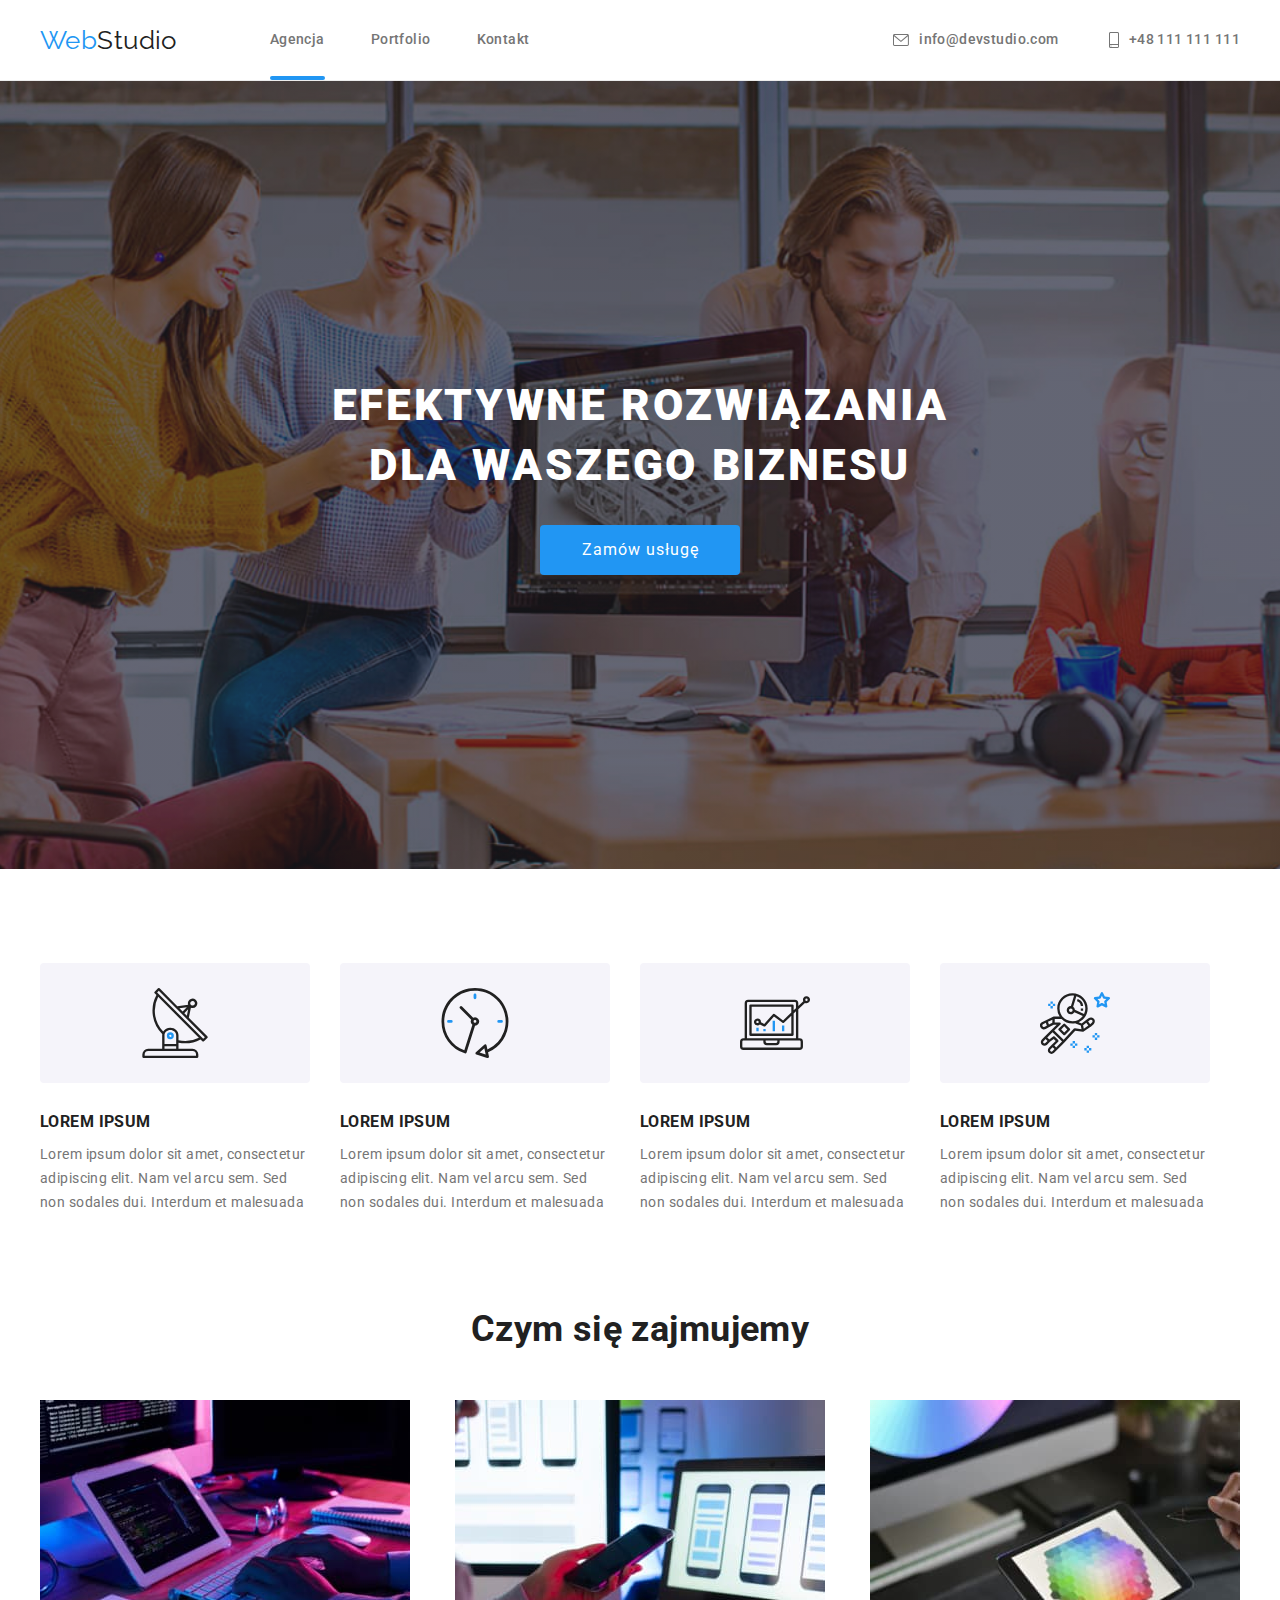
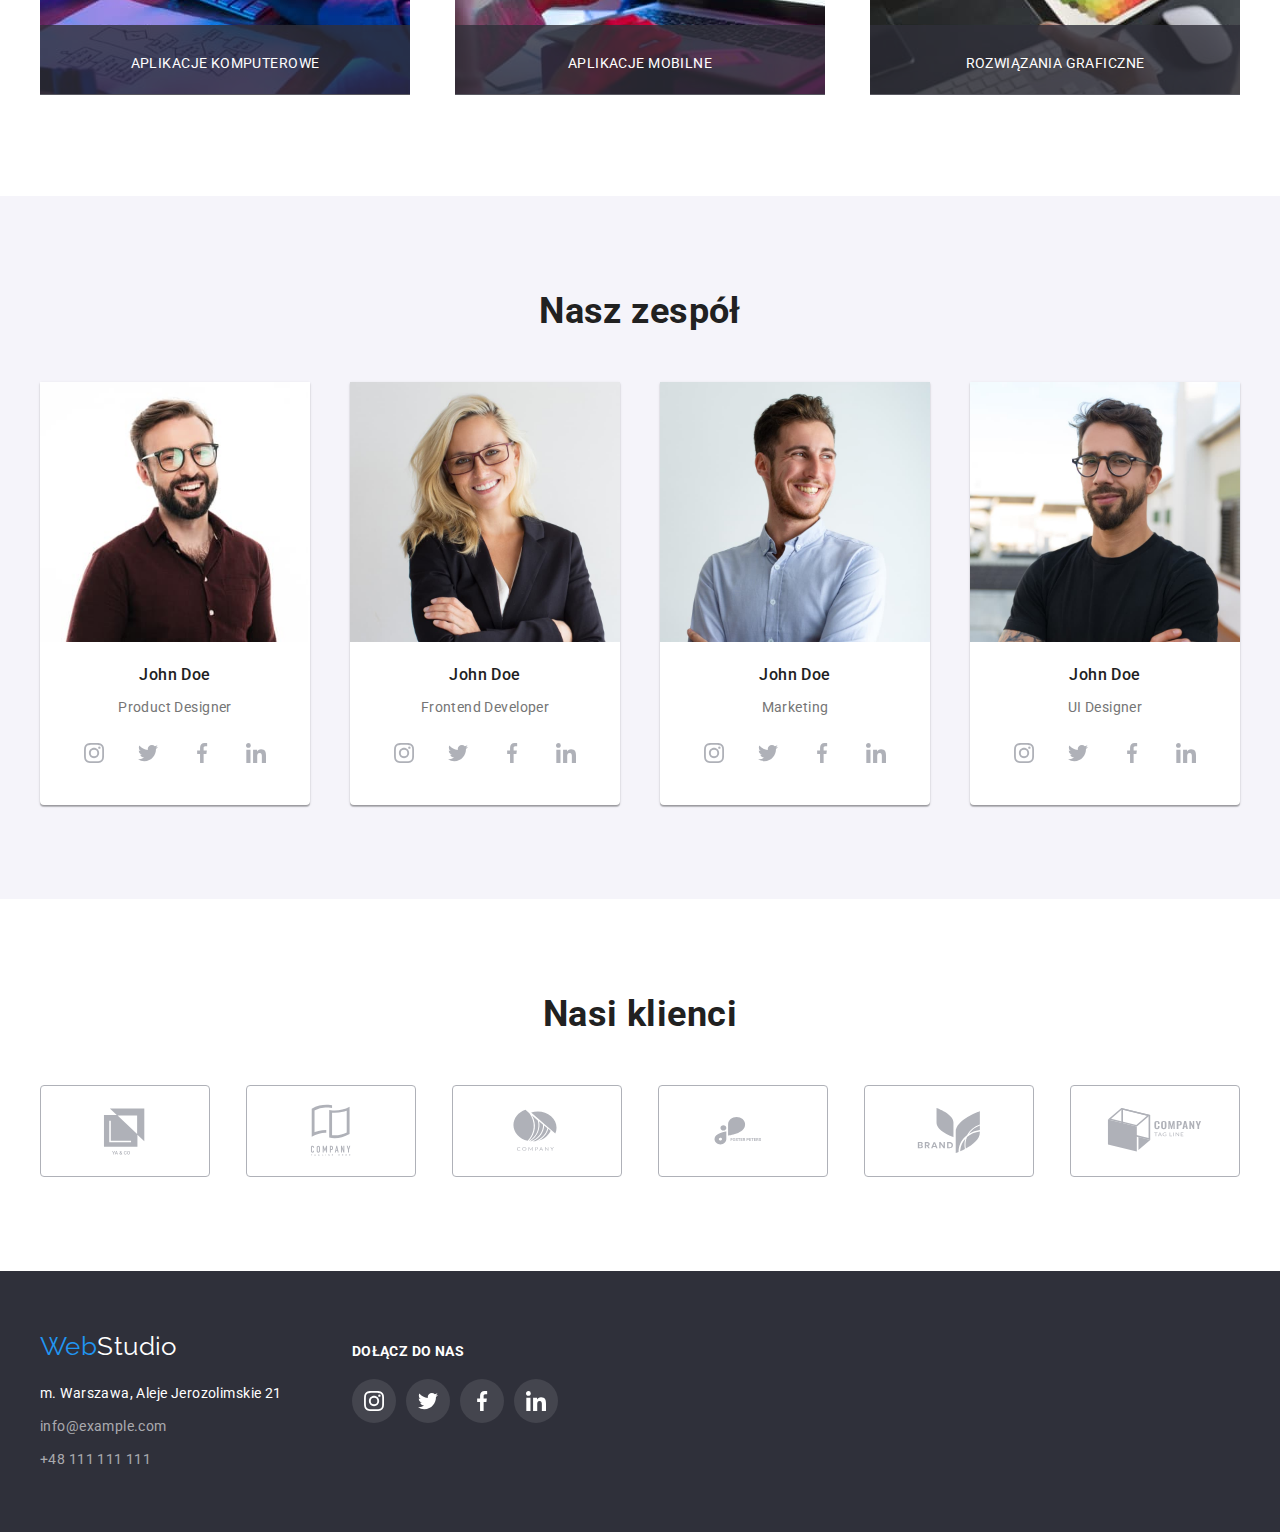
==== index.html @ 2ba0d702 "test" ====
<!DOCTYPE html>
<html lang="en">
  <head>
    <meta charset="UTF-8" />
    <meta http-equiv="X-UA-Compatible" content="IE=edge" />
    <meta name="viewport" content="width=device-width, initial-scale=1.0" />
    <link rel="preconnect" href="https://fonts.googleapis.com" />
    <link rel="preconnect" href="https://fonts.gstatic.com" crossorigin />
    <link
      href="https://fonts.googleapis.com/css2?family=Raleway:wght@700&family=Roboto:wght@400;500;700;900&display=swap"
      rel="stylesheet"
    />
    <link
      rel="stylesheet"
      href="https://cdnjs.cloudflare.com/ajax/libs/modern-normalize/1.1.0/modern-normalize.min.css"
      integrity="sha512-wpPYUAdjBVSE4KJnH1VR1HeZfpl1ub8YT/NKx4PuQ5NmX2tKuGu6U/JRp5y+Y8XG2tV+wKQpNHVUX03MfMFn9Q=="
      crossorigin="anonymous"
      referrerpolicy="no-referrer"
    />
    <link rel="stylesheet" href="./css/morern-normalize.min.css" />
    <link rel="stylesheet" href="./css/styles.css" />
    <title>Studio</title>
  </head>
  <body>
    <header class="header">
      <div class="container nav-container">
        <nav class="nav-header">
          <a class="logo link" href="index.html">Web<span class="logo-color">Studio</span></a>
          <ul class="menu">
            <li class="navigation-list">
              <div class="is-active">
                <a class="navigation-list-link link" href="./index.html">Agencja</a>
              </div>
            </li>
            <li class="navigation-list">
              <a class="navigation-list-link link" href="./portfolio.html">Portfolio</a>
            </li>
            <li class="navigation-list">
              <a class="navigation-list-link link" href="/Kontakt">Kontakt</a>
            </li>
          </ul>
        </nav>
        <ul class="contact">
          <li class="mail-list">
            <svg class="contact-svg" width="16" height="12">
              <use href="./images/icons.svg#icon-envelope"></use>
            </svg>
            <a class="link-contact link" href="mailto:info@devstudio.com">info@devstudio.com</a>
          </li>
          <li class="mail-list">
            <svg class="contact-svg" width="10" height="16">
              <use href="./images/icons.svg#icon-smartphone"></use>
            </svg>
            <a class="link-contact link" href="tel:+48111111111">+48 111 111 111</a>
          </li>
        </ul>
      </div>
    </header>
    <!--  Efektywne Rozwiązania hero  -->
    <main>
      <section class="section business-solutions">
        <div class="container business-solutions-container">
          <h1 class="hero-item-text">EFEKTYWNE ROZWIĄZANIA DLA WASZEGO BIZNESU</h1>
          <button type="button" class="business-solutions-button" data-modal-open>
            Zamów usługę
          </button>
        </div>
      </section>
      <section class="section section-lorem">
        <div class="container">
          <ul class="hero-description-list">
            <li class="hero-description-text">
              <div class="box-lorem">
                <svg class="box-lorem-svg" width="70" height="70">
                  <use href="./images/icons.svg#icon-antenna-1"></use>
                </svg>
              </div>
              <h3 class="undertitle">LOREM IPSUM</h3>
              <p class="hero-text">
                Lorem ipsum dolor sit amet, consectetur adipiscing elit. Nam vel arcu sem. Sed non
                sodales dui. Interdum et malesuada
              </p>
            </li>
            <li class="hero-description-text">
              <div class="box-lorem">
                <svg class="box-lorem-svg" width="70" height="70">
                  <use href="./images/icons.svg#icon-clock-1"></use>
                </svg>
              </div>
              <h3 class="undertitle">LOREM IPSUM</h3>
              <p class="hero-text">
                Lorem ipsum dolor sit amet, consectetur adipiscing elit. Nam vel arcu sem. Sed non
                sodales dui. Interdum et malesuada
              </p>
            </li>
            <li class="hero-description-text">
              <div class="box-lorem">
                <svg class="box-lorem-svg" width="70" height="70">
                  <use href="./images/icons.svg#icon-diagram-1"></use>
                </svg>
              </div>
              <h3 class="undertitle">LOREM IPSUM</h3>
              <p class="hero-text">
                Lorem ipsum dolor sit amet, consectetur adipiscing elit. Nam vel arcu sem. Sed non
                sodales dui. Interdum et malesuada
              </p>
            </li>
            <li class="hero-description-text">
              <div class="box-lorem">
                <svg class="box-lorem-svg" width="70" height="70">
                  <use href="./images/icons.svg#icon-astronaut-1"></use>
                </svg>
              </div>
              <h3 class="undertitle">LOREM IPSUM</h3>
              <p class="hero-text">
                Lorem ipsum dolor sit amet, consectetur adipiscing elit. Nam vel arcu sem. Sed non
                sodales dui. Interdum et malesuada
              </p>
            </li>
          </ul>
        </div>
      </section>
      <!--  about  -->
      <section class="section">
        <div class="container">
          <h2 class="secondary-undertitle">Czym się zajmujemy</h2>
          <ul class="about-img-list">
            <div class="aplication">
              <li class="item">
                <img
                  class="abaut-img-list-img"
                  src="./images/1.jpg"
                  alt="computer"
                  width="370"
                  height="294"
                />
              </li>
              <p class="aplication-text">APLIKACJE KOMPUTEROWE</p>
            </div>
            <div class="aplication">
              <li class="item">
                <img
                  class="abaut-img-list-img"
                  src="./images/2.jpg"
                  alt="mobilephone"
                  width="370"
                  height="294"
                />
              </li>
              <p class="aplication-text">APLIKACJE MOBILNE</p>
            </div>
            <div class="aplication">
              <li class="item">
                <img
                  class="abaut-img-list-img"
                  src="./images/3.jpg"
                  alt="tablet"
                  width="370"
                  height="294"
                />
              </li>
              <p class="aplication-text">ROZWIĄZANIA GRAFICZNE</p>
            </div>
          </ul>
        </div>
      </section>
      <!--  team  -->
      <section class="section bg-color">
        <div class="container">
          <h2 class="secondary-undertitle">Nasz zespół</h2>
          <ul class="team-img-list">
            <li class="team-img-list-item">
              <img
                class="team-img-list-img"
                src="./images/7.jpg"
                alt="john doe product designer"
                width="270"
                height="260"
              />
              <h3 class="team-name">John Doe</h3>
              <p class="team-job">Product Designer</p>
              <ul class="social-list">
                <li>
                  <a class="social-media">
                    <svg class="social-media-svg" width="20" height="20">
                      <use href="./images/icons.svg#icon-instagram-2"></use>
                    </svg>
                  </a>
                </li>
                <li>
                  <a class="social-media">
                    <svg class="social-media-svg" width="20" height="20">
                      <use href="./images/icons.svg#icon-twitter-1"></use>
                    </svg>
                  </a>
                </li>
                <li>
                  <a class="social-media">
                    <svg class="social-media-svg" width="20" height="20">
                      <use href="./images/icons.svg#icon-facebook-1"></use>
                    </svg>
                  </a>
                </li>
                <li>
                  <a class="social-media">
                    <svg class="social-media-svg" width="20" height="20">
                      <use href="./images/icons.svg#icon-linkedin-1"></use>
                    </svg>
                  </a>
                </li>
              </ul>
            </li>
            <li class="team-img-list-item">
              <img
                class="team-img-list-img"
                src="./images/4.jpg"
                alt="john doe frontend developer"
                width="270"
                height="260"
              />
              <h3 class="team-name">John Doe</h3>
              <p class="team-job">Frontend Developer</p>
              <ul class="social-list">
                <li>
                  <a class="social-media">
                    <svg class="social-media-svg" width="20" height="20">
                      <use href="./images/icons.svg#icon-instagram-2"></use>
                    </svg>
                  </a>
                </li>
                <li>
                  <a class="social-media">
                    <svg class="social-media-svg" width="20" height="20">
                      <use href="./images/icons.svg#icon-twitter-1"></use>
                    </svg>
                  </a>
                </li>
                <li>
                  <a class="social-media">
                    <svg class="social-media-svg" width="20" height="20">
                      <use href="./images/icons.svg#icon-facebook-1"></use>
                    </svg>
                  </a>
                </li>
                <li>
                  <a class="social-media">
                    <svg class="social-media-svg" width="20" height="20">
                      <use href="./images/icons.svg#icon-linkedin-1"></use>
                    </svg>
                  </a>
                </li>
              </ul>
            </li>
            <li class="team-img-list-item">
              <img
                class="team-img-list-img"
                src="./images/5.jpg"
                alt="john doe marketing"
                width="270"
                height="260"
              />
              <h3 class="team-name">John Doe</h3>
              <p class="team-job">Marketing</p>
              <ul class="social-list">
                <li>
                  <a class="social-media">
                    <svg class="social-media-svg" width="20" height="20">
                      <use href="./images/icons.svg#icon-instagram-2"></use>
                    </svg>
                  </a>
                </li>
                <li>
                  <a class="social-media">
                    <svg class="social-media-svg" width="20" height="20">
                      <use href="./images/icons.svg#icon-twitter-1"></use>
                    </svg>
                  </a>
                </li>
                <li>
                  <a class="social-media">
                    <svg class="social-media-svg" width="20" height="20">
                      <use href="./images/icons.svg#icon-facebook-1"></use>
                    </svg>
                  </a>
                </li>
                <li>
                  <a class="social-media">
                    <svg class="social-media-svg" width="20" height="20">
                      <use href="./images/icons.svg#icon-linkedin-1"></use>
                    </svg>
                  </a>
                </li>
              </ul>
            </li>
            <li class="team-img-list-item">
              <img
                class="team-img-list-img"
                src="./images/6.jpg"
                alt="john doe ui designer"
                width="270"
                height="260"
              />
              <h3 class="team-name">John Doe</h3>
              <p class="team-job">UI Designer</p>
              <ul class="social-list">
                <li>
                  <a class="social-media">
                    <svg class="social-media-svg" width="20" height="20">
                      <use href="./images/icons.svg#icon-instagram-2"></use>
                    </svg>
                  </a>
                </li>
                <li>
                  <a class="social-media">
                    <svg class="social-media-svg" width="20" height="20">
                      <use href="./images/icons.svg#icon-twitter-1"></use>
                    </svg>
                  </a>
                </li>
                <li>
                  <a class="social-media">
                    <svg class="social-media-svg" width="20" height="20">
                      <use href="./images/icons.svg#icon-facebook-1"></use>
                    </svg>
                  </a>
                </li>
                <li>
                  <a class="social-media">
                    <svg class="social-media-svg" width="20" height="20">
                      <use href="./images/icons.svg#icon-linkedin-1"></use>
                    </svg>
                  </a>
                </li>
              </ul>
            </li>
          </ul>
        </div>
      </section>
      <section class="section our-customers">
        <div class="container">
          <h2 class="secondary-undertitle">Nasi klienci</h2>
          <ul class="our-clients">
            <li>
              <a class="companies-clients" href="#">
                <svg width="106" height="60.04">
                  <use class="logo-our-customers" href="./images/icons.svg#icon-Logo"></use>
                </svg>
              </a>
            </li>
            <li>
              <a class="companies-clients" href="#">
                <svg width="106" height="60.04">
                  <use class="logo-our-customers" href="./images/icons.svg#icon-Logo-1"></use>
                </svg>
              </a>
            </li>
            <li>
              <a class="companies-clients" href="#">
                <svg width="106" height="60">
                  <use class="logo-our-customers" href="./images/icons.svg#icon-Logo-2"></use>
                </svg>
              </a>
            </li>
            <li>
              <a class="companies-clients" href="#">
                <svg width="84.44" height="40.62">
                  <use class="logo-our-customers" href="./images/icons.svg#icon-Logo-3"></use>
                </svg>
              </a>
            </li>
            <li>
              <a class="companies-clients" href="#">
                <svg width="106" height="60">
                  <use class="logo" href="./images/icons.svg#icon-Logo-4"></use>
                </svg>
              </a>
            </li>
            <li>
              <a class="companies-clients" href="#">
                <svg width="106" height="60">
                  <use class="logo" href="./images/icons.svg#icon-Logo-5"></use>
                </svg>
              </a>
            </li>
          </ul>
        </div>
      </section>
    </main>
    <footer class="footer">
      <div class="container footer-both">
        <div class="footer-container">
          <a class="logo logo-footer" href="index.html"
            >Web<span class="footer-logo-color">Studio</span></a
          >
          <address>
            <ul class="address list">
              <li class="footer-address footer-li">
                <a
                  class="footer-address-item link"
                  href="https://goo.gl/maps/xpxpCTiTsb5umE3t5"
                  target="_blank"
                  >m. Warszawa, Aleje Jerozolimskie 21</a
                >
              </li>
              <li class="address-mail-footer footer-li">
                <a class="footer-tel-mail" href="mailto:info@example.com">info@example.com</a>
              </li>
              <li class="address-tel-footer">
                <a class="footer-tel-mail" href="tel:+48111111111">+48 111 111 111</a>
              </li>
            </ul>
          </address>
        </div>
        <div class="footer-container-right">
          <h4 class="join-us">DOŁĄCZ DO NAS</h4>
          <ul class="list-svg-join-us">
            <li>
              <a class="svg-join-us">
                <svg class="svg-join-us-svg" width="20" height="20">
                  <use href="./images/icons.svg#icon-instagram-2"></use>
                </svg>
              </a>
            </li>
            <li>
              <a class="svg-join-us">
                <svg class="svg-join-us-svg" width="20" height="20">
                  <use href="./images/icons.svg#icon-twitter-1"></use>
                </svg>
              </a>
            </li>
            <li>
              <a class="svg-join-us">
                <svg class="svg-join-us-svg" width="20" height="20">
                  <use href="./images/icons.svg#icon-facebook-1"></use>
                </svg>
              </a>
            </li>
            <li>
              <a class="svg-join-us">
                <svg class="svg-join-us-svg" width="20" height="20">
                  <use href="./images/icons.svg#icon-linkedin-1"></use>
                </svg>
              </a>
            </li>
          </ul>
        </div>
      </div>
    </footer>
    <div class="backdrop is-hidden" data-modal>
      <div class="modal">
        <button class="btn-close" data-modal-close>
          <svg width="17" height="17">
            <use href="./images/icons.svg#icon-Vector"></use>
          </svg>
        </button>
      </div>
    </div>
    <script src="./js/modal.js"></script>
  </body>
</html>
---- css/styles.css ----
:root {
  --main-font: 'Roboto', sans-serif;
  --secondary-font: 'Raleway', sans-serif;
  --main-color: #2196f3;
  --secondary-color: #212121;
  --navigation-color: #757575;
  --button-background-color: #f5f4fa;
  --focus-color: #ffffff;
  --hero-item-background-color: #2f303a;
}
*,
*::before,
*::after {
  box-sizing: border-box;
}
* {
  margin: 0;
  padding: 0;
}
ul {
  list-style-type: none;
}
button {
  cursor: pointer;
}
body {
  font-family: var(--main-font);
  font-size: 14px;
  line-height: 1.714;
  letter-spacing: 0.03em;
}
a {
  text-decoration: none;
}
.section {
  padding: 94px 0;
}
.section-lorem {
  padding-bottom: 0;
}
.container {
  max-width: 1200px;
  width: 100%;
  margin: 0 auto;
}
/* ---------- HEADER --------------*/
.btn-close {
  position: absolute;
  right: 8px;
  top: 8px;
  width: 18px;
  height: 18px;
  border-radius: 50%;
  padding: 6px;
  fill: rgba(0, 0, 0, 1);
  background: #ffffff;
  border: 1px solid rgba(0, 0, 0, 0.1);
  display: flex;
  justify-content: center;
  align-items: center;
}
.btn-close:hover {
  fill: var(--main-color);
  border-color: var(--main-color);
  transition-property: fill, border-color;
  transition-duration: 250ms;
  transition-timing-function: cubic-bezier(0.4, 0, 0.2, 1);
}
.img {
  display: block;
}
.is-active {
  position: relative;
}
.is-active::after {
  content: '';
  position: absolute;
  background: rgba(33, 150, 243, 1);
  border-radius: 2px;
  width: 100%;
  height: 4px;
  top: 48px;
  display: block;
}
.header {
  border-bottom: 1px solid #ececec;
  background-color: var(--focus-color);
  justify-content: center;
  display: flex;
}
.menu {
  display: flex;
  column-gap: 46px;
  justify-content: space-between;
}
.contact-svg {
  margin-right: 10px;
}
.contact {
  display: flex;
  column-gap: 50px;
  fill: var(--navigation-color);
  justify-content: center;
}
.nav-container {
  display: flex;
  align-items: center;
  justify-content: space-between;
  height: 80px;
}
.nav-header {
  display: flex;
  column-gap: 93px;
  align-items: center;
}
.logo,
.logo-color {
  font-family: var(--secondary-font);
  font-size: 26px;
  line-height: 1.192;
  color: var(--main-color);
}
.logo {
  color: var(--main-color);
}
.logo-color {
  color: var(--secondary-color);
}
.navigation-list-link,
.navigation-list-link:hover,
.navigation-list-link:focus,
.link-contact:hover,
.link-contact:focus {
  color: var(--main-color);
}
.navigation-list-link,
.link-contact {
  font-style: var(--main-font);
  color: var(--navigation-color);
  font-weight: 500;
}
.mail-list {
  display: flex;
  align-items: center;
}
.mail-list:hover,
.mail-list:focus {
  color: var(--main-color);
  fill: var(--main-color);
}
/* -----------END HEADER --------- */
/* ---------- MAIN --------------*/
.modal {
  top: 50%;
  left: 50%;
  width: 528px;
  height: 581px;
  background-color: var(--focus-color);
  box-shadow: 0px 1px 3px rgba(0, 0, 0, 0.12), 0px 1px 1px rgba(0, 0, 0, 0.14),
    0px 2px 1px rgba(0, 0, 0, 0.2);
  border-radius: 4px;
  position: fixed;
  z-index: 1;
  transition-property: visibility, opacity, transform;
  transition-duration: 2s;
  transform: translateX(-50%) translateY(-50%) scale(1);
  opacity: 1;
  visibility: visible;
  display: block;
}
.is-hidden {
  pointer-events: none;
  visibility: hidden;
  opacity: 0;
}
.backdrop {
  position: fixed;
  left: 0;
  right: 0;
  top: 0;
  bottom: 0;
  background: rgba(0, 0, 0, 0.2);
  transition: visibility 0.5s linear, opacity 0.5s linear;
}
.item {
  position: relative;
}
.aplication {
  position: relative;
  overflow: hidden;
  background-color: #fff;
  justify-content: center;
  text-align: center;
}
.aplication > .aplication-text {
  position: absolute;
  bottom: 7px;
  width: 100%;
  height: 70px;
  padding: 27px;
  background-color: rgba(47, 48, 58, 0.8);
  color: #fff;
}
.social-list {
  display: flex;
  gap: 10px;
  justify-content: center;
}
.social-media {
  width: 44px;
  height: 44px;
  border-radius: 50%;
  margin-bottom: 30px;
  margin-top: 16px;
  display: flex;
  padding: 12px;
  fill: rgba(175, 177, 184, 1);
}
.social-media:hover,
.social-media:focus {
  background: var(--main-color);
  fill: var(--focus-color);
}
.svg-join-us-border {
  border: 1px solid rgba(175, 177, 184, 1);
  padding: 17.71px 32px 14.25px 32px;
}
.our-clients {
  display: flex;
  gap: 30px;
  margin-top: 50px;
  fill: rgba(175, 177, 184, 1);
  justify-content: space-between;
}

.companies-clients:hover,
.companies-clients:focus {
  fill: var(--main-color);
  border-color: var(--main-color);
}
.companies-clients {
  width: 170px;
  height: 92px;
  border: 1px solid rgba(175, 177, 184, 1);
  border-radius: 4px;
  display: flex;
  justify-content: center;
  align-items: center;
  fill: rgba(175, 177, 184, 1);
}
.box-lorem {
  width: 270px;
  height: 120px;
  border-radius: 4px;
  background-color: #f5f4fa;
  margin-bottom: 30px;
  display: flex;
  justify-content: center;
  align-items: center;
}
.about-img-list {
  display: flex;
  column-gap: 30px;
  justify-content: space-between;
}
.team-job {
  line-height: 1.187;
  color: var(--navigation-color);
  text-align: center;
}
.team-name {
  font-weight: 500;
  line-height: 1.187;
  color: var(--secondary-color);
  text-align: center;
  padding: 15px;
  font-size: 16px;
}
.team-img-list-item {
  background-color: var(--focus-color);
  display: inline-block;
  justify-content: space-between;
  width: 270px;
  box-shadow: 0 1px 3px rgba(0, 0, 0, 0.12), 0 1px 1px rgba(0, 0, 0, 0.14),
    0 2px 1px rgba(0, 0, 0, 0.2);
  border-radius: 0 0 4px 4px;
}
.team-img-list {
  display: flex;
  column-gap: 30px;
  justify-content: space-between;
}
.secondary-undertitle {
  font-size: 36px;
  line-height: 1.167;
  color: var(--secondary-color);
  margin-bottom: 50px;
  text-align: center;
}
.hero-text {
  font-family: var(--main-font);
  line-height: 24px;
  color: var(--navigation-color);
  font-size: 14px;
}
.undertitle {
  line-height: 1.143;
  text-transform: uppercase;
  color: var(--secondary-color);
  margin-bottom: 10px;
}
.hero-item-text {
  font-weight: 900;
  font-size: 44px;
  line-height: 60px;
  letter-spacing: 0.06em;
  text-transform: uppercase;
  color: var(--focus-color);
  margin: 0 auto;
  width: 696px;
  margin-top: 200px;
}
.hero-description-list {
  display: flex;
  justify-content: space-between;
}
.hero-description-text {
  margin-right: 30px;
}
.hero-item {
  background-color: var(--hero-item-background-color);
}
.hero-model-btn {
  font-family: var(--main-font);
  font-size: 16px;
  line-height: 30px;
  background-color: var(--button-background-color);
  box-shadow: 0px 4px 4px rgba(0, 0, 0, 0.15);
  border-radius: 4px;
  line-height: 1.875;
  letter-spacing: 0.06em;
  color: var(--secondary-color);
}
.hero-model-btn:hover,
.hero-model-btn:focus {
  color: var(--focus-color);
  background-color: var(--main-color);
}
.business-solutions {
  background-image: linear-gradient(to right, rgba(47, 48, 58, 0.4), rgba(47, 48, 58, 0.4)),
    url(../images/img-bg.jpg);
  background-repeat: no-repeat;
  background-size: cover;
  background-position: center;
}
.business-solutions-container {
  text-align: center;
}
.business-solutions-button {
  font-family: var(--main-font);
  font-size: 16px;
  line-height: 30px;
  background-color: var(--main-color);
  letter-spacing: 0.06em;
  color: var(--focus-color);
  padding: 10px 41px 10px 42px;
  margin-top: 30px;
  margin-bottom: 200px;
  border-radius: 4px;
  border: none;
}
.nav-button-card {
  font-family: var(--main-font);
  font-size: 16px;
  font-weight: 500;
  line-height: 1.625;
  padding: 6px 22px 6px 22px;
  color: var(--secondary-color);
  background-color: var(--button-background-color);
  border-radius: 4px;
  margin-right: 8px;
  border: none;
}
.bg-color {
  background-color: var(--button-background-color);
}
.nav-button-card:hover,
.nav-button-card:focus {
  color: var(--focus-color);
  background-color: var(--main-color);
  box-shadow: 0 2px 2px 0 rgba(0, 0, 0, 0.12), 0 1px 2px 0 rgba(0, 0, 0, 0.08),
    0 3px 1px 0 rgba(0, 0, 0, 0.1);
}
.buttons-nav {
  display: flex;
  justify-content: center;
  margin-bottom: 50px;
}
.nav-link {
  font-family: var(--main-font);
  font-size: 16px;
  font-weight: 500;
  line-height: 1.625;
  color: var(--focus-color);
  border: 0;
}
.nav-link:hover,
.nav-link:focus {
  color: var(--main-color);
}
/* ---------- END-MAIN --------------*/
/* ---------- PORTFOLIO --------------*/
.portfolio-ul-list {
  display: flex;
  justify-content: space-between;
  flex-wrap: wrap;
}
.portfolio-list:hover {
  box-shadow: 1px 4px 6px 0 rgba(0, 0, 0, 0.16), 0 4px 4px 0 rgba(0, 0, 0, 0.06),
    0 1px 1px 0 rgba(0, 0, 0, 0.12);
}
.portfolio-list {
  position: relative;
  overflow: hidden;
  display: inline-block;
  justify-content: space-between;
  width: 370px;
  border: 1px solid #eeeeee;
  margin: 0 25px 30px 0;
}
.portfolio-item {
  font-size: 18px;
  line-height: 2;
  letter-spacing: 0.06em;
  color: var(--secondary-color);
  margin: 20px 24px 4px 24px;
}
.portfolio-class-description {
  font-size: 16px;
  line-height: 1.875;
  color: var(--navigation-color);
  display: block;
  margin: 0 24px 20px 24px;
}
.overlay-box {
  position: relative;
  overflow: hidden;
  width: 370px;
  height: 294px;
}
.overlay {
  width: 100%;
  height: 100%;
  position: absolute;
  background-color: rgba(33, 150, 243, 0.9);
  transform: translateY(100%);
  transition-duration: 250ms;
  transition-timing-function: cubic-bezier(0.4, 0, 0.2, 1);
}
.overlay-box:hover .overlay,
.overlay-box:focus .overlay {
  transform: translateY(0);
}
.overlay p {
  font-style: normal;
  font-weight: 400;
  font-size: 18px;
  line-height: 1.55;
  letter-spacing: 0.03em;
  color: var(--focus-color);
  padding: 49px 45px 49px 24px;
}
/* ---------- END-PORTFOLIO --------------*/
/* ---------- FOOTER --------------*/
.social-link {
  border-radius: 50%;
  padding: 12px;
  color: var(--focus-color);
  background-color: rgba(255, 255, 255, 0.1);
}
.footer-tel-mail {
  font-style: normal;
  color: rgba(255, 255, 255, 0.6);
}
.footer-tel-mail:hover,
.footer-tel-mail:focus {
  color: var(--main-color);
}
.footer-address-item {
  font-family: var(--main-font);
  color: var(--focus-color);
  font-style: normal;
}
.footer-address-item:hover,
.footer-address-item:focus {
  color: var(--main-color);
}
.footer-logo-color {
  color: rgba(255, 255, 255, 1);
}
.logo-footer {
  display: inline-block;
  margin-bottom: 20px;
}
.footer-li {
  padding-bottom: 9px;
}
.footer {
  background: var(--hero-item-background-color);
  padding: 60px 0;
  display: flex;
}
.footer-both {
  display: flex;
}
.footer-container {
  padding-right: 70px;
}
.footer-container-right {
  padding-right: 70px;
  margin-top: 12px;
}
.join-us {
  font-family: var(--main-font);
  font-size: 14px;
  font-weight: 700;
  line-height: 16px;
  letter-spacing: 0.03em;
  color: var(--focus-color);
}
.list-svg-join-us {
  display: flex;
  gap: 10px;
  padding-top: 20px;
}
.svg-join-us {
  width: 44x;
  height: 44px;
  border-radius: 50%;
  padding: 12px;
  background-color: rgba(255, 255, 255, 0.1);
  display: flex;
  fill: var(--focus-color);
}
.svg-join-us:hover,
.svg-join-us:focus {
  background: var(--main-color);
  fill: var(--focus-color);
}
/* ---------- END-FOOTER --------------*/
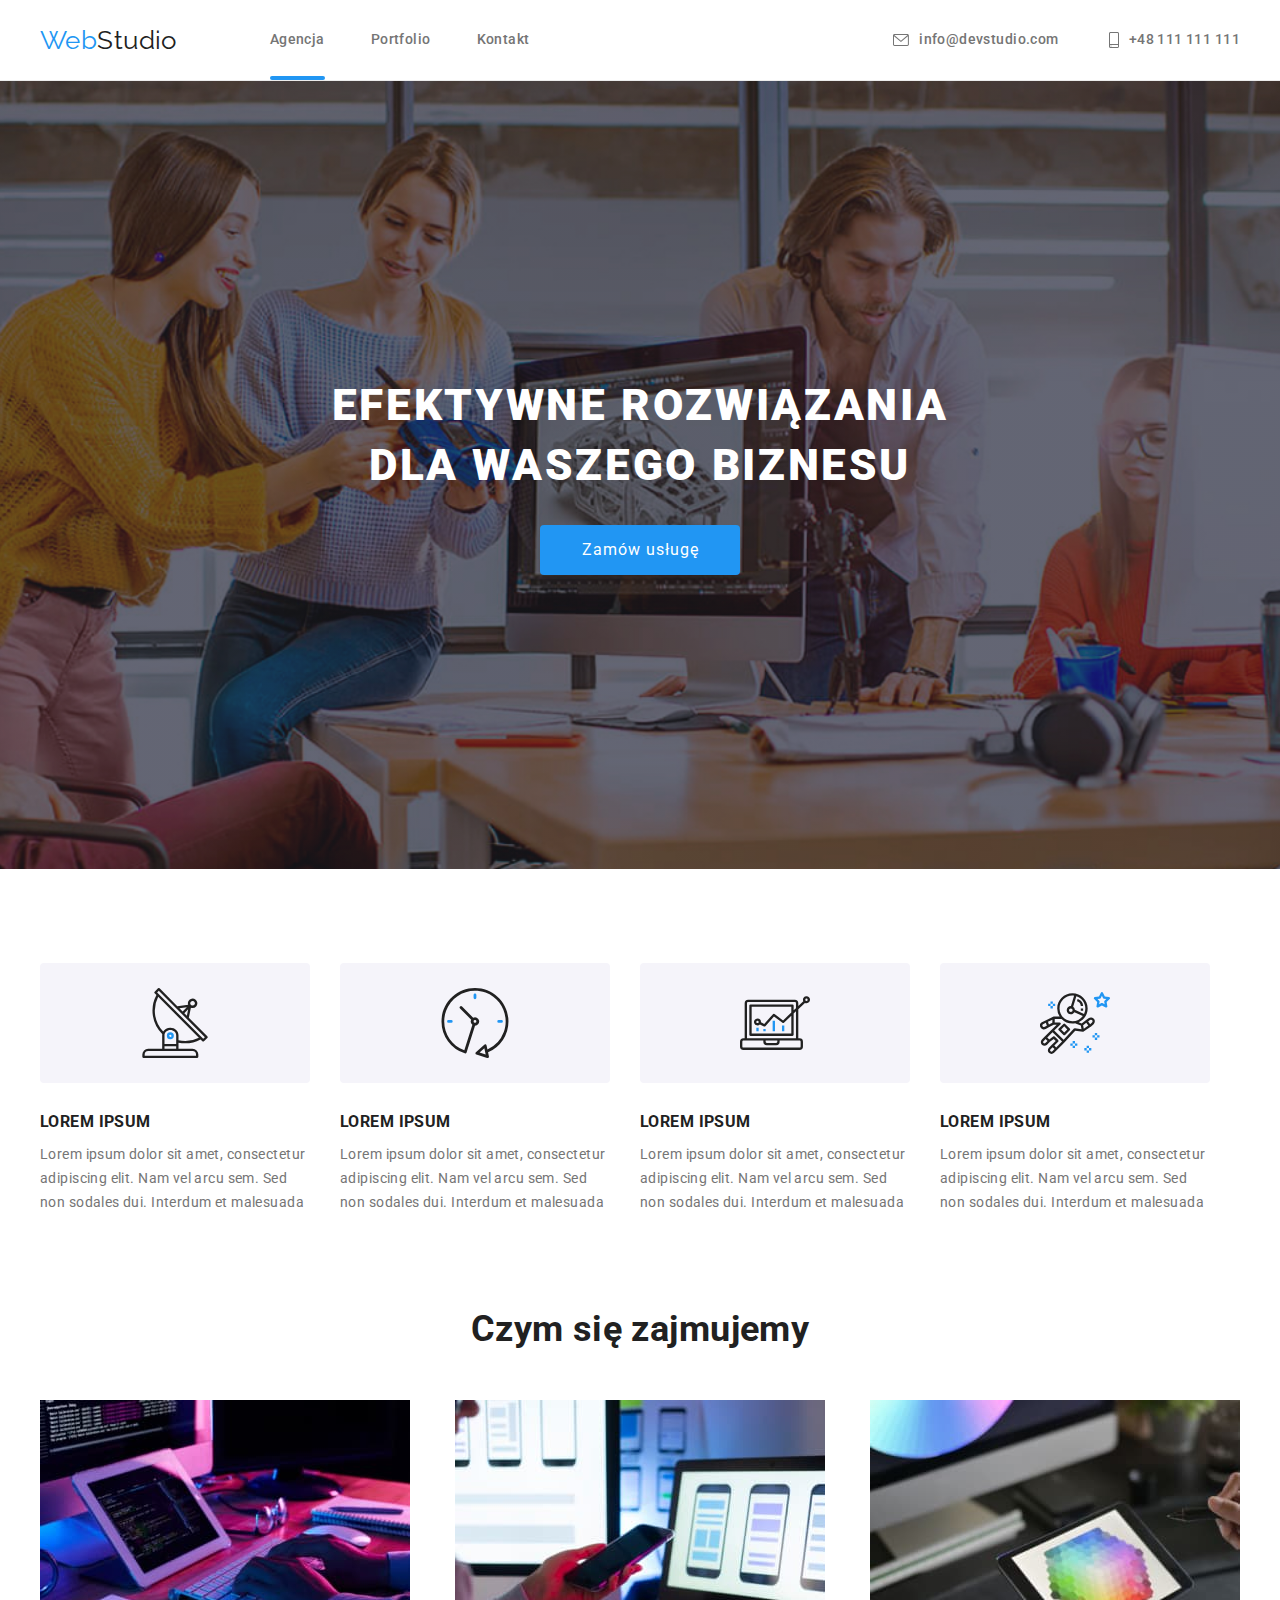
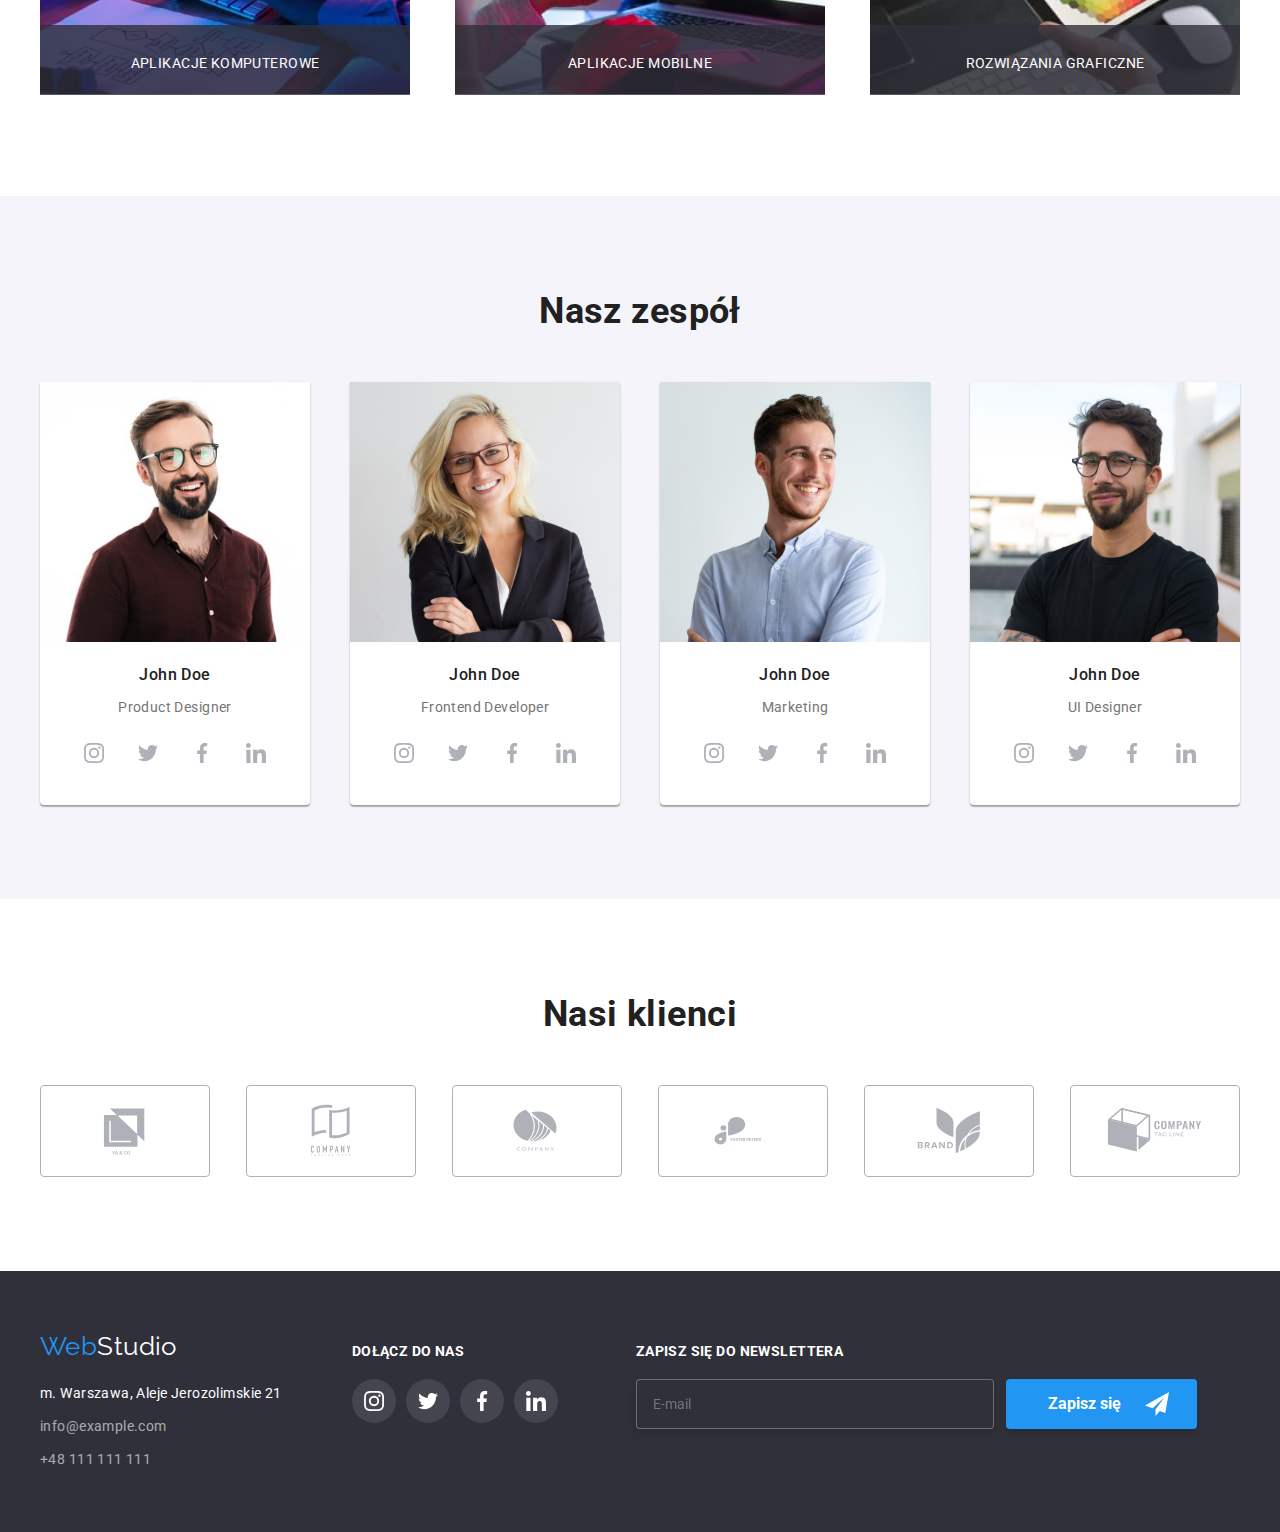
==== commit 92a34f86: "test" ====
--- a/index.html
+++ b/index.html
@@ -444,6 +444,19 @@
             </li>
           </ul>
         </div>
+        <div class="newsletter-box">
+          <h4 class="join-us">Zapisz się do newslettera</h4>
+          <form class="newsletter-form">
+            <label>
+              <input class="newsletter-input" type="email" name="email" placeholder="E-mail" />
+            </label>
+            <button class="newsletter-button" type="submit">
+              Zapisz się<svg class="icon-send" width="24" height="24">
+                <use href="./images/icons.svg#icon-icon-send"></use>
+              </svg>
+            </button>
+          </form>
+        </div>
       </div>
     </footer>
     <div class="backdrop is-hidden" data-modal>
@@ -453,6 +466,58 @@
             <use href="./images/icons.svg#icon-Vector"></use>
           </svg>
         </button>
+        <h3 class="h-modal">Zostaw swoje dane w formularzu poniżej</h3>
+        <form class="modal-form">
+          <div class="control">
+            <label class="label" for="name"> Imie</label>
+            <label class="input">
+              <svg class="svg-icon-modal" width="12" height="12">
+                <use href="./images/icons.svg#icon-person-black"></use>
+              </svg>
+              <input type="text" name="name" id="name" required />
+            </label>
+          </div>
+          <div class="control">
+            <label class="label" for="tel">Telefon</label>
+            <label class="input">
+              <svg class="svg-icon-modal" width="13" height="13">
+                <use href="./images/icons.svg#icon-phone-black"></use>
+              </svg>
+              <input type="tel" name="phone" id="phone" required />
+            </label>
+          </div>
+          <div class="control">
+            <label class="label" for="email">Email</label>
+            <label class="input">
+              <svg class="svg-icon-modal" width="15" height="12">
+                <use href="./images/icons.svg#icon-email-black"></use>
+              </svg>
+              <input type="email" name="email" id="email" required />
+            </label>
+          </div>
+          <div class="control">
+            <label class="label" for="textarea">Komentarz</label>
+            <label class="modal-label">
+              <textarea
+                class="modal-textarea"
+                name="comment"
+                placeholder="Wprowadź tekst"
+              ></textarea>
+            </label>
+          </div>
+          <div class="control">
+            <label>
+              <input type="checkbox" name="rules" required />
+              <svg class="svg-icon-bird" width="18px" height="18px" fill="ffffff">
+                <use href="./images/icons.svg#icon-vector"></use>
+              </svg>
+              <span class="modal-span">Oświadczam iż akceptuję</span>
+              <a class="rules-privates" href="#">Regulamin</a><span class="modal-span"> i</span>
+              <a class="rules-privates" href="#">Politykę Prywatności.</a>
+            </label>
+          </div>
+          <button class="modal-button" type="submit">Wyślij</button>
+        </form>
       </div>
     </div>
     <script src="./js/modal.js"></script>
--- a/css/styles.css
+++ b/css/styles.css
@@ -150,6 +150,509 @@
 }
 /* -----------END HEADER --------- */
 /* ---------- MAIN --------------*/
+.is-hidden {
+  pointer-events: none;
+  visibility: hidden;
+  opacity: 0;
+}
+.backdrop {
+  position: fixed;
+  left: 0;
+  right: 0;
+  top: 0;
+  bottom: 0;
+  background: rgba(0, 0, 0, 0.2);
+  transition: visibility 0.5s linear, opacity 0.5s linear;
+}
+.item {
+  position: relative;
+}
+.aplication {
+  position: relative;
+  overflow: hidden;
+  background-color: #fff;
+  justify-content: center;
+  text-align: center;
+}
+.aplication > .aplication-text {
+  position: absolute;
+  bottom: 7px;
+  width: 100%;
+  height: 70px;
+  padding: 27px;
+  background-color: rgba(47, 48, 58, 0.8);
+  color: #fff;
+}
+.social-list {
+  display: flex;
+  gap: 10px;
+  justify-content: center;
+}
+.social-media {
+  width: 44px;
+  height: 44px;
+  border-radius: 50%;
+  margin-bottom: 30px;
+  margin-top: 16px;
+  display: flex;
+  padding: 12px;
+  fill: rgba(175, 177, 184, 1);
+}
+.social-media:hover,
+.social-media:focus {
+  background: var(--main-color);
+  fill: var(--focus-color);
+}
+.svg-join-us-border {
+  border: 1px solid rgba(175, 177, 184, 1);
+  padding: 17.71px 32px 14.25px 32px;
+}
+.our-clients {
+  display: flex;
+  gap: 30px;
+  margin-top: 50px;
+  fill: rgba(175, 177, 184, 1);
+  justify-content: space-between;
+}
+
+.companies-clients:hover,
+.companies-clients:focus {
+  fill: var(--main-color);
+  border-color: var(--main-color);
+}
+.companies-clients {
+  width: 170px;
+  height: 92px;
+  border: 1px solid rgba(175, 177, 184, 1);
+  border-radius: 4px;
+  display: flex;
+  justify-content: center;
+  align-items: center;
+  fill: rgba(175, 177, 184, 1);
+}
+.box-lorem {
+  width: 270px;
+  height: 120px;
+  border-radius: 4px;
+  background-color: #f5f4fa;
+  margin-bottom: 30px;
+  display: flex;
+  justify-content: center;
+  align-items: center;
+}
+.about-img-list {
+  display: flex;
+  column-gap: 30px;
+  justify-content: space-between;
+}
+.team-job {
+  line-height: 1.187;
+  color: var(--navigation-color);
+  text-align: center;
+}
+.team-name {
+  font-weight: 500;
+  line-height: 1.187;
+  color: var(--secondary-color);
+  text-align: center;
+  padding: 15px;
+  font-size: 16px;
+}
+.team-img-list-item {
+  background-color: var(--focus-color);
+  display: inline-block;
+  justify-content: space-between;
+  width: 270px;
+  box-shadow: 0 1px 3px rgba(0, 0, 0, 0.12), 0 1px 1px rgba(0, 0, 0, 0.14),
+    0 2px 1px rgba(0, 0, 0, 0.2);
+  border-radius: 0 0 4px 4px;
+}
+.team-img-list {
+  display: flex;
+  column-gap: 30px;
+  justify-content: space-between;
+}
+.secondary-undertitle {
+  font-size: 36px;
+  line-height: 1.167;
+  color: var(--secondary-color);
+  margin-bottom: 50px;
+  text-align: center;
+}
+.hero-text {
+  font-family: var(--main-font);
+  line-height: 24px;
+  color: var(--navigation-color);
+  font-size: 14px;
+}
+.undertitle {
+  line-height: 1.143;
+  text-transform: uppercase;
+  color: var(--secondary-color);
+  margin-bottom: 10px;
+}
+.hero-item-text {
+  font-weight: 900;
+  font-size: 44px;
+  line-height: 60px;
+  letter-spacing: 0.06em;
+  text-transform: uppercase;
+  color: var(--focus-color);
+  margin: 0 auto;
+  width: 696px;
+  margin-top: 200px;
+}
+.hero-description-list {
+  display: flex;
+  justify-content: space-between;
+}
+.hero-description-text {
+  margin-right: 30px;
+}
+.hero-item {
+  background-color: var(--hero-item-background-color);
+}
+.hero-model-btn {
+  font-family: var(--main-font);
+  font-size: 16px;
+  line-height: 30px;
+  background-color: var(--button-background-color);
+  box-shadow: 0px 4px 4px rgba(0, 0, 0, 0.15);
+  border-radius: 4px;
+  line-height: 1.875;
+  letter-spacing: 0.06em;
+  color: var(--secondary-color);
+}
+.hero-model-btn:hover,
+.hero-model-btn:focus {
+  color: var(--focus-color);
+  background-color: var(--main-color);
+}
+.business-solutions {
+  background-image: linear-gradient(to right, rgba(47, 48, 58, 0.4), rgba(47, 48, 58, 0.4)),
+    url(../images/img-bg.jpg);
+  background-repeat: no-repeat;
+  background-size: cover;
+  background-position: center;
+}
+.business-solutions-container {
+  text-align: center;
+}
+.business-solutions-button {
+  font-family: var(--main-font);
+  font-size: 16px;
+  line-height: 30px;
+  background-color: var(--main-color);
+  letter-spacing: 0.06em;
+  color: var(--focus-color);
+  padding: 10px 41px 10px 42px;
+  margin-top: 30px;
+  margin-bottom: 200px;
+  border-radius: 4px;
+  border: none;
+}
+.nav-button-card {
+  font-family: var(--main-font);
+  font-size: 16px;
+  font-weight: 500;
+  line-height: 1.625;
+  padding: 6px 22px 6px 22px;
+  color: var(--secondary-color);
+  background-color: var(--button-background-color);
+  border-radius: 4px;
+  margin-right: 8px;
+  border: none;
+}
+.bg-color {
+  background-color: var(--button-background-color);
+}
+.nav-button-card:hover,
+.nav-button-card:focus {
+  color: var(--focus-color);
+  background-color: var(--main-color);
+  box-shadow: 0 2px 2px 0 rgba(0, 0, 0, 0.12), 0 1px 2px 0 rgba(0, 0, 0, 0.08),
+    0 3px 1px 0 rgba(0, 0, 0, 0.1);
+}
+.buttons-nav {
+  display: flex;
+  justify-content: center;
+  margin-bottom: 50px;
+}
+.nav-link {
+  font-family: var(--main-font);
+  font-size: 16px;
+  font-weight: 500;
+  line-height: 1.625;
+  color: var(--focus-color);
+  border: 0;
+}
+.nav-link:hover,
+.nav-link:focus {
+  color: var(--main-color);
+}
+/* ---------- END-MAIN --------------*/
+/* ---------- PORTFOLIO --------------*/
+.portfolio-ul-list {
+  display: flex;
+  justify-content: space-between;
+  flex-wrap: wrap;
+}
+.portfolio-list:hover {
+  box-shadow: 1px 4px 6px 0 rgba(0, 0, 0, 0.16), 0 4px 4px 0 rgba(0, 0, 0, 0.06),
+    0 1px 1px 0 rgba(0, 0, 0, 0.12);
+}
+.portfolio-list {
+  position: relative;
+  overflow: hidden;
+  display: inline-block;
+  justify-content: space-between;
+  width: 370px;
+  border: 1px solid #eeeeee;
+  margin: 0 25px 30px 0;
+}
+.portfolio-item {
+  font-size: 18px;
+  line-height: 2;
+  letter-spacing: 0.06em;
+  color: var(--secondary-color);
+  margin: 20px 24px 4px 24px;
+}
+.portfolio-class-description {
+  font-size: 16px;
+  line-height: 1.875;
+  color: var(--navigation-color);
+  display: block;
+  margin: 0 24px 20px 24px;
+}
+.overlay-box {
+  position: relative;
+  overflow: hidden;
+  width: 370px;
+  height: 294px;
+}
+.overlay {
+  width: 100%;
+  height: 100%;
+  position: absolute;
+  background-color: rgba(33, 150, 243, 0.9);
+  transform: translateY(100%);
+  transition-duration: 250ms;
+  transition-timing-function: cubic-bezier(0.4, 0, 0.2, 1);
+}
+.overlay-box:hover .overlay,
+.overlay-box:focus .overlay {
+  transform: translateY(0);
+}
+.overlay p {
+  font-style: normal;
+  font-weight: 400;
+  font-size: 18px;
+  line-height: 1.55;
+  letter-spacing: 0.03em;
+  color: var(--focus-color);
+  padding: 49px 45px 49px 24px;
+}
+/* ---------- END-PORTFOLIO --------------*/
+/* ---------- FOOTER --------------*/
+.social-link {
+  border-radius: 50%;
+  padding: 12px;
+  color: var(--focus-color);
+  background-color: rgba(255, 255, 255, 0.1);
+}
+.footer-tel-mail {
+  font-style: normal;
+  color: rgba(255, 255, 255, 0.6);
+}
+.footer-tel-mail:hover,
+.footer-tel-mail:focus {
+  color: var(--main-color);
+}
+.footer-address-item {
+  font-family: var(--main-font);
+  color: var(--focus-color);
+  font-style: normal;
+}
+.footer-address-item:hover,
+.footer-address-item:focus {
+  color: var(--main-color);
+}
+.footer-logo-color {
+  color: rgba(255, 255, 255, 1);
+}
+.logo-footer {
+  display: inline-block;
+  margin-bottom: 20px;
+}
+.footer-li {
+  padding-bottom: 9px;
+}
+.footer {
+  background: var(--hero-item-background-color);
+  padding: 60px 0;
+  display: flex;
+}
+.footer-both {
+  display: flex;
+}
+.footer-container {
+  padding-right: 70px;
+}
+.footer-container-right {
+  padding-right: 78px;
+  margin-top: 12px;
+}
+.join-us {
+  font-family: var(--main-font);
+  font-size: 14px;
+  font-weight: 700;
+  line-height: 16px;
+  letter-spacing: 0.03em;
+  color: var(--focus-color);
+  text-transform: uppercase;
+}
+.list-svg-join-us {
+  display: flex;
+  gap: 10px;
+  padding-top: 20px;
+}
+.svg-join-us {
+  width: 44x;
+  height: 44px;
+  border-radius: 50%;
+  padding: 12px;
+  background-color: rgba(255, 255, 255, 0.1);
+  display: flex;
+  fill: var(--focus-color);
+}
+.svg-join-us:hover,
+.svg-join-us:focus {
+  background: var(--main-color);
+  fill: var(--focus-color);
+}
+.newsletter-button {
+  position: relative;
+  padding: 10px 76px 10px 42px;
+  background-color: var(--main-color);
+  color: var(--focus-color);
+  font-size: 16px;
+  font-weight: 700;
+  box-shadow: 0px 4px 4px rgba(0, 0, 0, 0.15);
+  border-radius: 4px;
+  border: none;
+  cursor: pointer;
+  margin-left: 12px;
+  text-align: center;
+  align-items: center;
+}
+.newsletter-input {
+  width: 358px;
+  height: 50px;
+  border: 1px solid rgba(255, 255, 255, 0.3);
+  filter: drop-shadow(0px 4px 4px rgba(0, 0, 0, 0.15));
+  border-radius: 4px;
+  padding: 15px 16px;
+  background: #2f303a;
+}
+.newsletter-form {
+  display: flex;
+  margin-top: 20px;
+  margin-right: 12px;
+}
+.newsletter-box {
+  box-sizing: border-box;
+  flex-direction: column;
+  margin-top: 12px;
+}
+/* ---------- Modal --------------*/
+.rules-privates {
+  color: var(--main-color);
+}
+.h-modal {
+  font-family: var(--main-font);
+  font-size: 20px;
+  font-weight: 700;
+  line-height: 23px;
+  letter-spacing: 0.03em;
+  text-align: center;
+  margin-top: 40px;
+}
+.modal-textarea {
+  width: 448px;
+  height: 120px;
+  margin-top: 4px;
+  padding: 12px 16px;
+  border: 1px solid rgba(33, 33, 33, 0.2);
+  border-radius: 4px;
+  margin-bottom: 20px;
+  resize: none;
+  outline: none;
+}
+.modal-textarea:focus {
+  border-color: var(--main-color);
+  transition: 250ms cubic-bezier(0.4, 0, 0.2, 1);
+}
+.modal-button {
+  padding: 10px 76px;
+  background: var(--main-color);
+  box-shadow: 0px 4px 4px rgba(0, 0, 0, 0.15);
+  border-radius: 4px;
+  border: none;
+  font-family: var(--main-font);
+  font-size: 16px;
+  font-weight: 700;
+  line-height: 30px;
+  letter-spacing: 0.06em;
+  text-align: center;
+  color: var(--focus-color);
+  margin: 30px 164px 40px 164px;
+}
+.icon-send {
+  fill: var(--focus-color);
+  width: 24px;
+  height: 24px;
+  position: absolute;
+  top: 13px;
+  right: 28px;
+}
+input {
+  border: none;
+  outline: none;
+}
+input:hover {
+  outline: none;
+}
+.input {
+  display: flex;
+  width: 448px;
+  height: 40px;
+  border: 1px solid rgba(33, 33, 33, 0.2);
+  border-radius: 4px;
+  margin-top: 4px;
+  align-items: center;
+}
+.label {
+  display: block;
+  font-size: 12px;
+  line-height: 14px;
+  margin: 10px 0 4px 0;
+  letter-spacing: 0, 01em;
+  color: #757575;
+}
+.svg-icon-modal {
+  margin: 14px 15px;
+  fill: var(--secondary-color);
+}
+.svg-icon-modal:hover,
+.svg-icon-modal:focus {
+  fill: var(--main-color);
+  transition: 250ms cubic-bezier(0.4, 0, 0.2, 1);
+}
+.input:focus-within {
+  border-color: var(--main-color);
+  fill: var(--main-color);
+  transition: 250ms cubic-bezier(0.4, 0, 0.2, 1);
+}
 .modal {
   top: 50%;
   left: 50%;
@@ -166,385 +669,9 @@
   transform: translateX(-50%) translateY(-50%) scale(1);
   opacity: 1;
   visibility: visible;
-  display: block;
-}
-.is-hidden {
-  pointer-events: none;
-  visibility: hidden;
-  opacity: 0;
-}
-.backdrop {
-  position: fixed;
-  left: 0;
-  right: 0;
-  top: 0;
-  bottom: 0;
-  background: rgba(0, 0, 0, 0.2);
-  transition: visibility 0.5s linear, opacity 0.5s linear;
-}
-.item {
-  position: relative;
-}
-.aplication {
-  position: relative;
-  overflow: hidden;
-  background-color: #fff;
-  justify-content: center;
-  text-align: center;
-}
-.aplication > .aplication-text {
-  position: absolute;
-  bottom: 7px;
-  width: 100%;
-  height: 70px;
-  padding: 27px;
-  background-color: rgba(47, 48, 58, 0.8);
-  color: #fff;
-}
-.social-list {
-  display: flex;
-  gap: 10px;
-  justify-content: center;
-}
-.social-media {
-  width: 44px;
-  height: 44px;
-  border-radius: 50%;
-  margin-bottom: 30px;
-  margin-top: 16px;
-  display: flex;
-  padding: 12px;
-  fill: rgba(175, 177, 184, 1);
-}
-.social-media:hover,
-.social-media:focus {
-  background: var(--main-color);
-  fill: var(--focus-color);
-}
-.svg-join-us-border {
-  border: 1px solid rgba(175, 177, 184, 1);
-  padding: 17.71px 32px 14.25px 32px;
-}
-.our-clients {
-  display: flex;
-  gap: 30px;
-  margin-top: 50px;
-  fill: rgba(175, 177, 184, 1);
-  justify-content: space-between;
-}
-
-.companies-clients:hover,
-.companies-clients:focus {
-  fill: var(--main-color);
-  border-color: var(--main-color);
-}
-.companies-clients {
-  width: 170px;
-  height: 92px;
-  border: 1px solid rgba(175, 177, 184, 1);
-  border-radius: 4px;
-  display: flex;
-  justify-content: center;
-  align-items: center;
-  fill: rgba(175, 177, 184, 1);
-}
-.box-lorem {
-  width: 270px;
-  height: 120px;
-  border-radius: 4px;
-  background-color: #f5f4fa;
-  margin-bottom: 30px;
-  display: flex;
-  justify-content: center;
-  align-items: center;
-}
-.about-img-list {
-  display: flex;
-  column-gap: 30px;
-  justify-content: space-between;
-}
-.team-job {
-  line-height: 1.187;
-  color: var(--navigation-color);
-  text-align: center;
-}
-.team-name {
-  font-weight: 500;
-  line-height: 1.187;
-  color: var(--secondary-color);
-  text-align: center;
-  padding: 15px;
-  font-size: 16px;
-}
-.team-img-list-item {
-  background-color: var(--focus-color);
   display: inline-block;
-  justify-content: space-between;
-  width: 270px;
-  box-shadow: 0 1px 3px rgba(0, 0, 0, 0.12), 0 1px 1px rgba(0, 0, 0, 0.14),
-    0 2px 1px rgba(0, 0, 0, 0.2);
-  border-radius: 0 0 4px 4px;
-}
-.team-img-list {
-  display: flex;
-  column-gap: 30px;
-  justify-content: space-between;
-}
-.secondary-undertitle {
-  font-size: 36px;
-  line-height: 1.167;
-  color: var(--secondary-color);
-  margin-bottom: 50px;
-  text-align: center;
-}
-.hero-text {
-  font-family: var(--main-font);
-  line-height: 24px;
-  color: var(--navigation-color);
-  font-size: 14px;
-}
-.undertitle {
-  line-height: 1.143;
-  text-transform: uppercase;
-  color: var(--secondary-color);
-  margin-bottom: 10px;
-}
-.hero-item-text {
-  font-weight: 900;
-  font-size: 44px;
-  line-height: 60px;
-  letter-spacing: 0.06em;
-  text-transform: uppercase;
-  color: var(--focus-color);
-  margin: 0 auto;
-  width: 696px;
-  margin-top: 200px;
-}
-.hero-description-list {
-  display: flex;
-  justify-content: space-between;
-}
-.hero-description-text {
-  margin-right: 30px;
-}
-.hero-item {
-  background-color: var(--hero-item-background-color);
-}
-.hero-model-btn {
-  font-family: var(--main-font);
-  font-size: 16px;
-  line-height: 30px;
-  background-color: var(--button-background-color);
-  box-shadow: 0px 4px 4px rgba(0, 0, 0, 0.15);
-  border-radius: 4px;
-  line-height: 1.875;
-  letter-spacing: 0.06em;
-  color: var(--secondary-color);
-}
-.hero-model-btn:hover,
-.hero-model-btn:focus {
-  color: var(--focus-color);
-  background-color: var(--main-color);
-}
-.business-solutions {
-  background-image: linear-gradient(to right, rgba(47, 48, 58, 0.4), rgba(47, 48, 58, 0.4)),
-    url(../images/img-bg.jpg);
-  background-repeat: no-repeat;
-  background-size: cover;
-  background-position: center;
-}
-.business-solutions-container {
-  text-align: center;
-}
-.business-solutions-button {
-  font-family: var(--main-font);
-  font-size: 16px;
-  line-height: 30px;
-  background-color: var(--main-color);
-  letter-spacing: 0.06em;
-  color: var(--focus-color);
-  padding: 10px 41px 10px 42px;
-  margin-top: 30px;
-  margin-bottom: 200px;
-  border-radius: 4px;
-  border: none;
-}
-.nav-button-card {
-  font-family: var(--main-font);
-  font-size: 16px;
-  font-weight: 500;
-  line-height: 1.625;
-  padding: 6px 22px 6px 22px;
-  color: var(--secondary-color);
-  background-color: var(--button-background-color);
-  border-radius: 4px;
-  margin-right: 8px;
-  border: none;
-}
-.bg-color {
-  background-color: var(--button-background-color);
-}
-.nav-button-card:hover,
-.nav-button-card:focus {
-  color: var(--focus-color);
-  background-color: var(--main-color);
-  box-shadow: 0 2px 2px 0 rgba(0, 0, 0, 0.12), 0 1px 2px 0 rgba(0, 0, 0, 0.08),
-    0 3px 1px 0 rgba(0, 0, 0, 0.1);
-}
-.buttons-nav {
-  display: flex;
-  justify-content: center;
-  margin-bottom: 50px;
-}
-.nav-link {
-  font-family: var(--main-font);
-  font-size: 16px;
-  font-weight: 500;
-  line-height: 1.625;
-  color: var(--focus-color);
-  border: 0;
-}
-.nav-link:hover,
-.nav-link:focus {
-  color: var(--main-color);
-}
-/* ---------- END-MAIN --------------*/
-/* ---------- PORTFOLIO --------------*/
-.portfolio-ul-list {
-  display: flex;
-  justify-content: space-between;
-  flex-wrap: wrap;
-}
-.portfolio-list:hover {
-  box-shadow: 1px 4px 6px 0 rgba(0, 0, 0, 0.16), 0 4px 4px 0 rgba(0, 0, 0, 0.06),
-    0 1px 1px 0 rgba(0, 0, 0, 0.12);
-}
-.portfolio-list {
-  position: relative;
-  overflow: hidden;
-  display: inline-block;
-  justify-content: space-between;
-  width: 370px;
-  border: 1px solid #eeeeee;
-  margin: 0 25px 30px 0;
-}
-.portfolio-item {
-  font-size: 18px;
-  line-height: 2;
-  letter-spacing: 0.06em;
-  color: var(--secondary-color);
-  margin: 20px 24px 4px 24px;
-}
-.portfolio-class-description {
-  font-size: 16px;
-  line-height: 1.875;
-  color: var(--navigation-color);
-  display: block;
-  margin: 0 24px 20px 24px;
-}
-.overlay-box {
-  position: relative;
-  overflow: hidden;
-  width: 370px;
-  height: 294px;
-}
-.overlay {
-  width: 100%;
-  height: 100%;
-  position: absolute;
-  background-color: rgba(33, 150, 243, 0.9);
-  transform: translateY(100%);
-  transition-duration: 250ms;
-  transition-timing-function: cubic-bezier(0.4, 0, 0.2, 1);
-}
-.overlay-box:hover .overlay,
-.overlay-box:focus .overlay {
-  transform: translateY(0);
-}
-.overlay p {
-  font-style: normal;
-  font-weight: 400;
-  font-size: 18px;
-  line-height: 1.55;
-  letter-spacing: 0.03em;
-  color: var(--focus-color);
-  padding: 49px 45px 49px 24px;
-}
-/* ---------- END-PORTFOLIO --------------*/
-/* ---------- FOOTER --------------*/
-.social-link {
-  border-radius: 50%;
-  padding: 12px;
-  color: var(--focus-color);
-  background-color: rgba(255, 255, 255, 0.1);
-}
-.footer-tel-mail {
-  font-style: normal;
-  color: rgba(255, 255, 255, 0.6);
-}
-.footer-tel-mail:hover,
-.footer-tel-mail:focus {
-  color: var(--main-color);
-}
-.footer-address-item {
-  font-family: var(--main-font);
-  color: var(--focus-color);
-  font-style: normal;
-}
-.footer-address-item:hover,
-.footer-address-item:focus {
-  color: var(--main-color);
-}
-.footer-logo-color {
-  color: rgba(255, 255, 255, 1);
-}
-.logo-footer {
-  display: inline-block;
-  margin-bottom: 20px;
-}
-.footer-li {
-  padding-bottom: 9px;
-}
-.footer {
-  background: var(--hero-item-background-color);
-  padding: 60px 0;
-  display: flex;
-}
-.footer-both {
-  display: flex;
-}
-.footer-container {
-  padding-right: 70px;
-}
-.footer-container-right {
-  padding-right: 70px;
-  margin-top: 12px;
-}
-.join-us {
-  font-family: var(--main-font);
-  font-size: 14px;
-  font-weight: 700;
-  line-height: 16px;
-  letter-spacing: 0.03em;
-  color: var(--focus-color);
-}
-.list-svg-join-us {
-  display: flex;
-  gap: 10px;
-  padding-top: 20px;
-}
-.svg-join-us {
-  width: 44x;
-  height: 44px;
-  border-radius: 50%;
-  padding: 12px;
-  background-color: rgba(255, 255, 255, 0.1);
-  display: flex;
-  fill: var(--focus-color);
-}
-.svg-join-us:hover,
-.svg-join-us:focus {
-  background: var(--main-color);
-  fill: var(--focus-color);
-}
-/* ---------- END-FOOTER --------------*/
+  align-content: center;
+}
+.control {
+  margin-left: 40px;
+}
